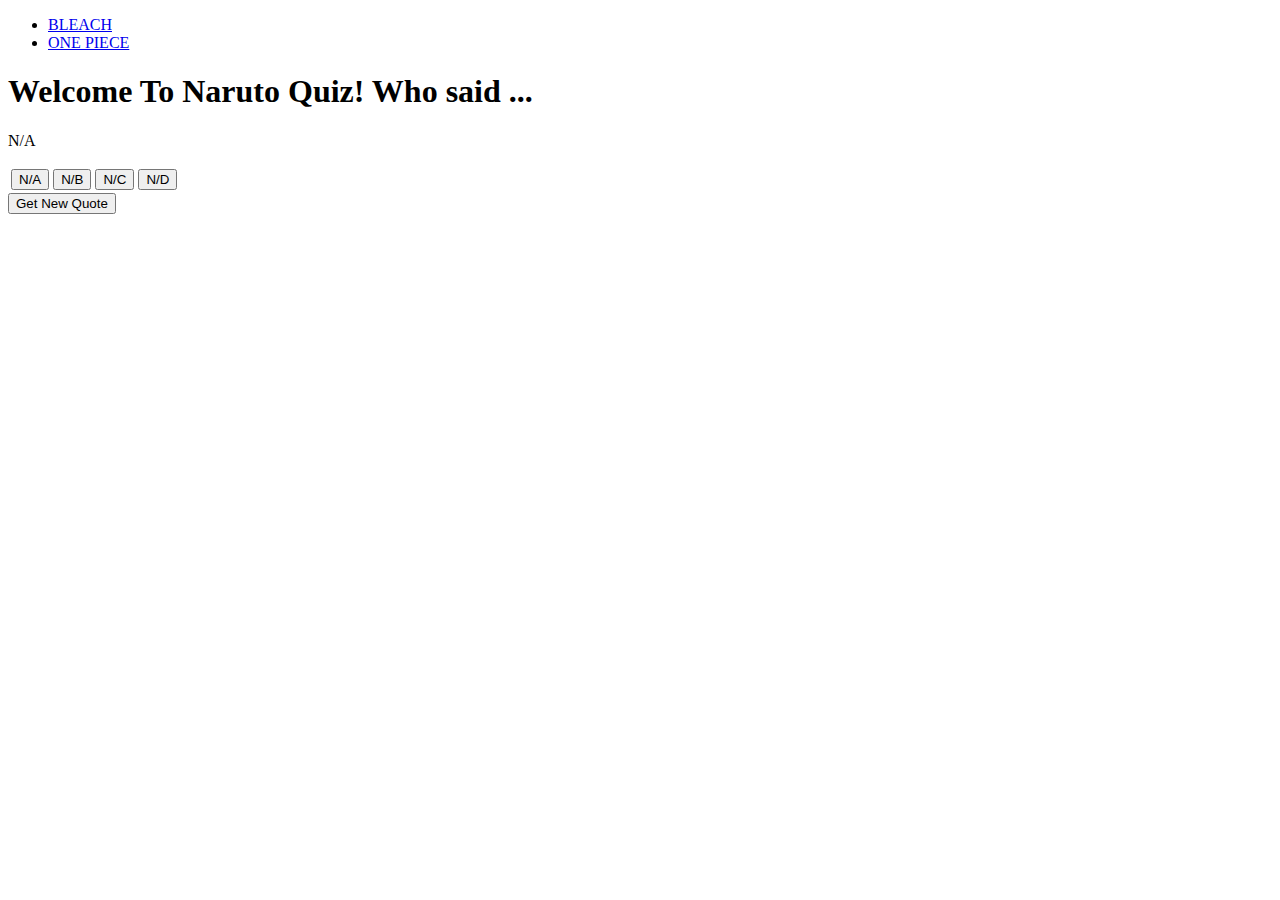
==== naruto.html @ 0b1694c7 "Add files via upload" ====
<!DOCTYPE html>
<html lang="en">
  <head>
    <meta charset="UTF-8">
    <title>Naruto Quotes</title>
    <meta http-equiv="X-UA-Compatible" content="IE=edge">
    <meta name="viewport" content="width=device-width, initial-scale=1.0">
    <link rel="stylesheet" href="styles/style.css">
    <script defer src="scripts/services.js" charset="utf-8"></script>
    <script defer src="scripts/index.js" charset="utf-8"></script>
    

    <nav>
      <ul id="navul">
        <li><a href="bleach.html">BLEACH</a></li>
        <li><a href="onepiece.html">ONE PIECE</a></li>
      </ul>
  </nav>
  </head>
  <body>

    <h1>Welcome To Naruto Quiz! Who said ...</h1>

    <div class="text">
      <div class="qute">
        <p id='quote'>N/A</p>
      </div>
      <table>
        <tr>
          <td>
            <button id="character0" onClick="checkValue('character0')">N/A</button>
          </td>
          <td>
            <button id="character1" onClick="checkValue('character1')">N/B</button>
          </td>
          <td>
            <button id="character2" onClick="checkValue('character2')">N/C</button>
          </td>
          <td>
            <button id="character3" onClick="checkValue('character3')">N/D</button>
          </td>
        </tr>
      </table>

    </div>

    <div class="btn">
      <button id="reload-quote-button">Get New Quote</button>
    </div>
  
  </body>
</html>
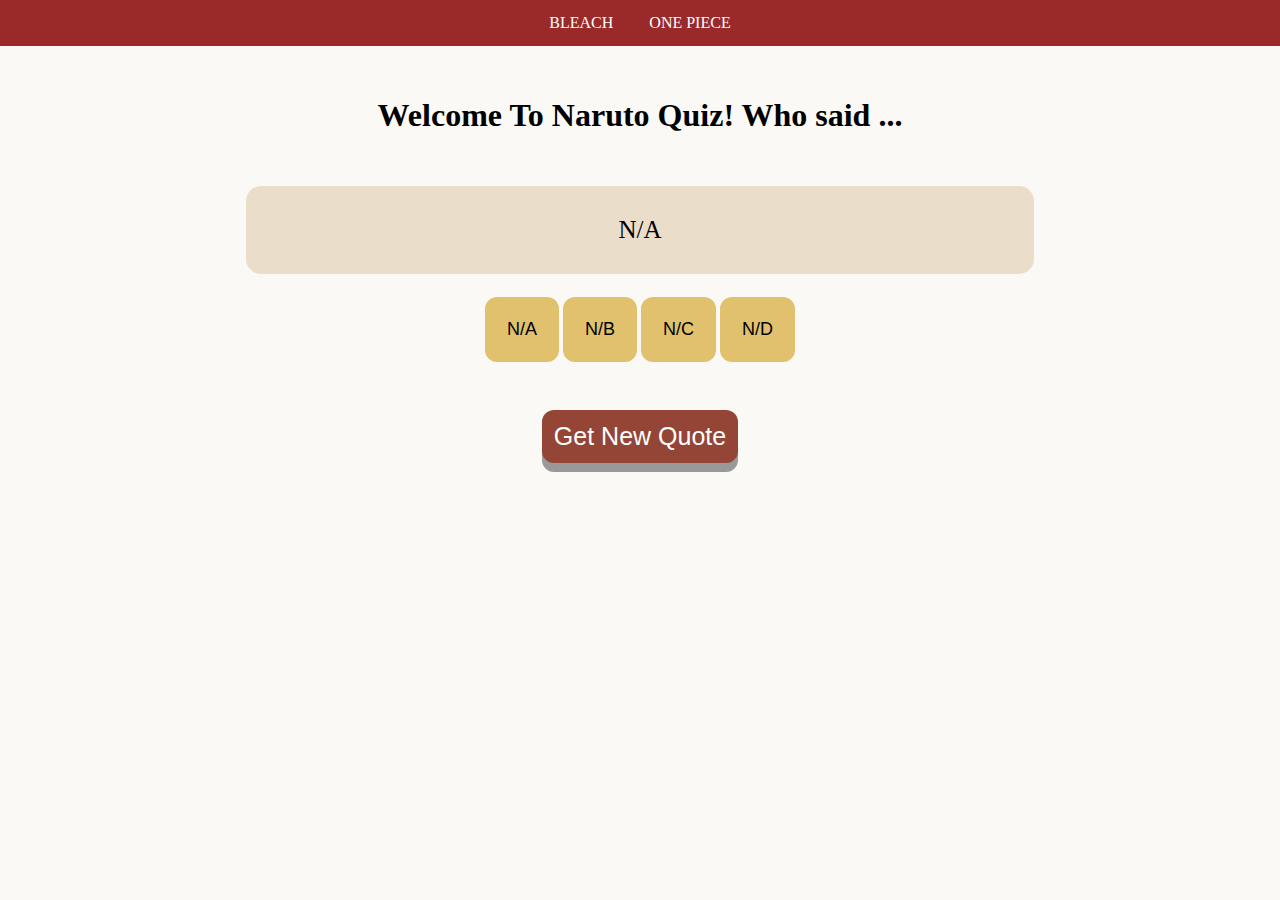
==== commit f8e97f95: "Update naruto.html" ====
--- a/naruto.html
+++ b/naruto.html
@@ -13,7 +13,7 @@
     <nav>
       <ul id="navul">
         <li><a href="bleach.html">BLEACH</a></li>
-        <li><a href="onepiece.html">ONE PIECE</a></li>
+        <li><a href="index.html">ONE PIECE</a></li>
       </ul>
   </nav>
   </head>
@@ -49,4 +49,4 @@
     </div>
   
   </body>
-</html>+</html>
--- a/styles/style.css
+++ b/styles/style.css
@@ -0,0 +1,155 @@
+*{
+    text-align: center;
+  } 
+  
+  html{
+    scroll-behavior: smooth;
+}
+
+  body {
+    background-color: #FAF9F6;
+    background-repeat: no-repeat;
+    background-size: cover;
+    background-position: top;
+    margin: 0;
+}
+
+h1{
+  padding-top: 30px;
+  padding-bottom: 30px;
+}
+
+nav ul {
+  text-align: center;
+  list-style-type: none;
+  margin: 0;
+  padding: 0;
+  overflow: hidden;
+  background-color: #9A2A2A;
+}
+
+nav li {
+  display: inline-block;
+}
+
+nav li a {
+  display: block;
+  color: white;
+  text-align: center;
+  padding: 14px 16px;
+  text-decoration: none;
+}
+
+nav li a:hover {
+  background-color: #79151D;
+}
+
+
+#reload-quote-button, #like-button{
+  text-decoration: none;
+
+    font-size: 25px;
+    color: #fff;
+    background-color: 	#954535;
+    border: 2px solid 	#954535;
+    padding: 10px;
+    margin: 25px 25px;
+    border-radius: 12px;
+    box-shadow: 0 9px #999;
+    transition: 0.1s;
+}
+
+#reload-quote-button:hover, #like-button:hover{
+  background-color: #6E260E;
+  border: 2px solid #6E260E;
+}
+
+#reload-quote-button:active{
+  background-color: #6E260E;
+  box-shadow: 0 4px #666;
+  transform: translateY(4px);
+}
+
+
+#liked-quotes{
+  list-style: none;
+}
+
+#quote{
+  font-size: 25px;
+  width: 60%;
+  margin: 0 auto;
+  padding-top: 30px;
+  padding-bottom: 30px;
+  padding-left: 10px;
+  padding-right: 10px;
+  /*background-color: #B7232F; */
+  background-color: #EADDCA;
+  border-radius: 15px;
+}
+
+/*
+#character0, #character1, #character2, #character3{
+  color: white;
+  font-size: 18px;
+  width: 10%;
+  margin: 20px auto;
+  padding: 10px;
+  background-color: #B7232F;
+  border: 2px solid #B7232F;
+  border-radius: 12px;
+  transition: 0.5s;
+}
+
+#character0:hover, #character1:hover, #character2:hover, #character3:hover{
+  background-color: #79151D;
+  border: 2px solid #79151D;
+}
+*/
+.colorchange{
+  color: hotpink;
+}
+
+.banner{
+  background-image: url(../images/bluebg.png);
+  height: 100vh;
+  width: 100%;
+  background-size: cover;
+}
+
+.btn{
+  text-align: center;
+}
+
+
+.correct{
+  background-color: green!important;
+  border: 2px solid green!important;
+}
+
+.incorrect{
+  background-color: #808080!important;
+  border: 2px solid #808080!important;
+}
+
+table{
+  margin: 0 auto;
+  padding: 20px;
+}
+
+#character0, #character1, #character2, #character3{
+  color: black;
+  font-size: 18px;
+  margin: 0px auto;
+  padding: 20px;
+  background-color: #E1C16E;
+  border: 2px solid #E1C16E;
+  border-radius: 12px;
+  transition: 0.5s;
+}
+
+#character0:hover, #character1:hover, #character2:hover, #character3:hover{
+  background-color: #CD7F32;
+  border: 2px solid #CD7F32;
+}
+/*------------------------------------------------*/
